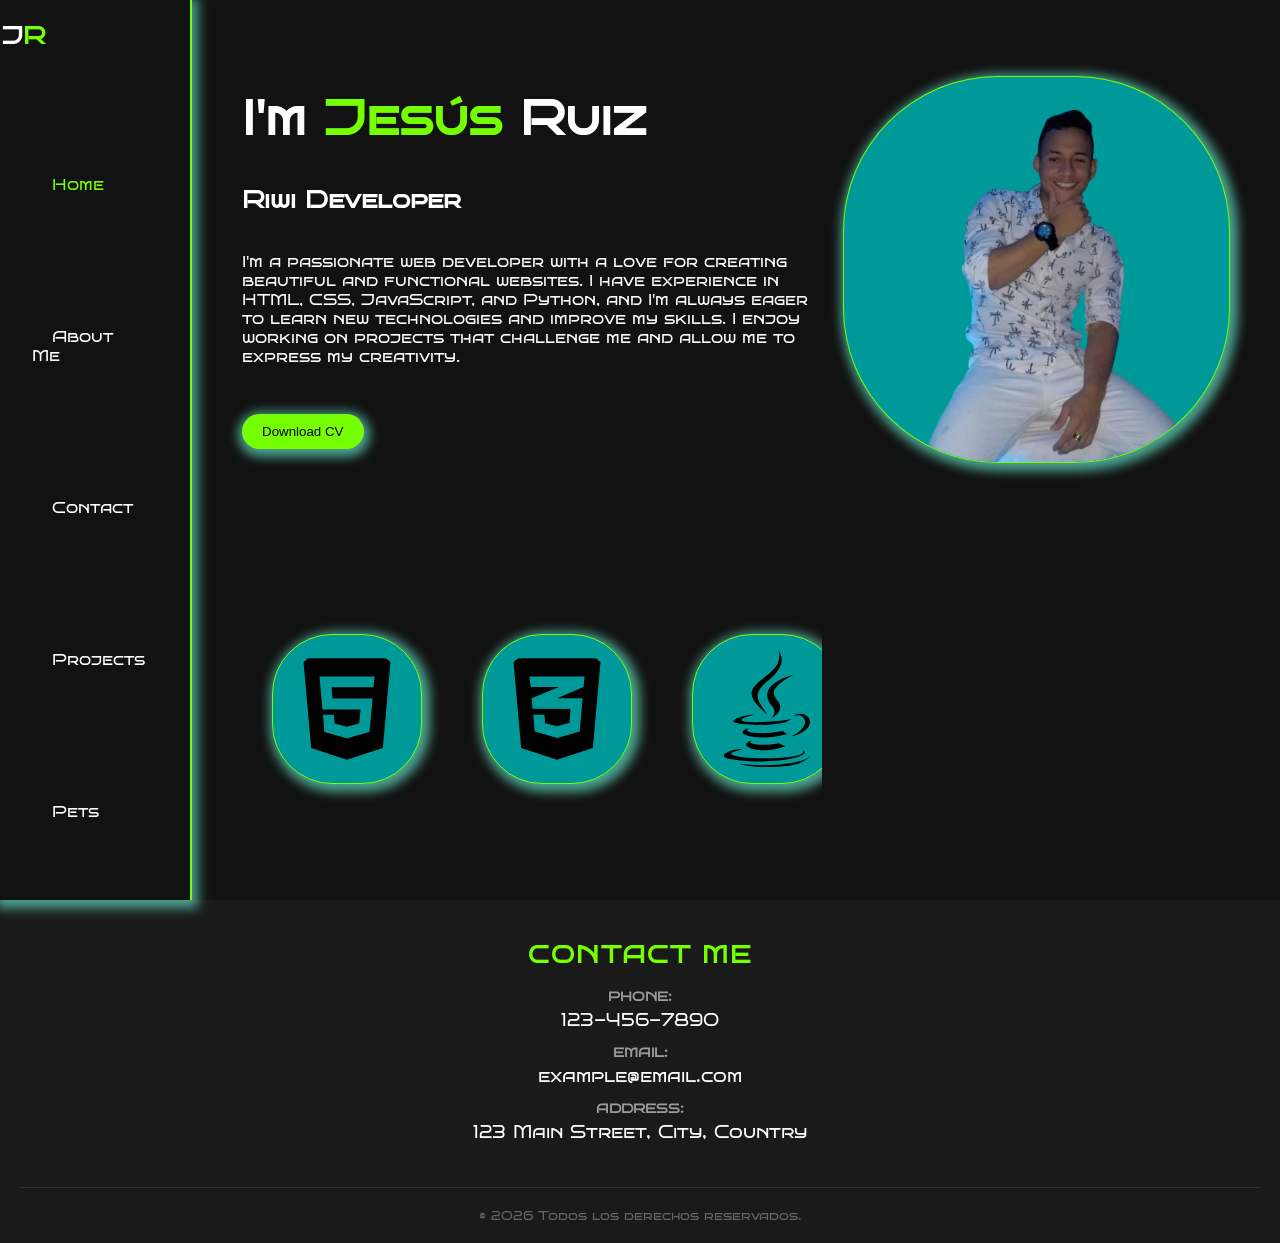
==== index.html @ c946de6e "test5" ====
<!DOCTYPE html>
<html lang="en">
<head>
    <meta charset="UTF-8">
    <meta name="viewport" content="width=device-width, initial-scale=1.0">
    <title>Portfolio</title>
    <link rel="stylesheet" href="/src/css/styles.css">
</head>
<body>
   
    

<div class="wrapper">

    <header>
        <nav class="sidebar">
            <div class="logo-container">
                <img src="#" alt="">
                <h2>J<span>R</span></h2>
                    </div>
                
                    <ul class="menu"> 
                        <li ><a href="index.html" class="active">Home</a></li>
                        <li><a href="/src/views/about-me.html">About Me </a></li>
                        <li><a href="#contacto">Contact</a></li>
                        <li><a href="https://github.com/JealRume" target="_blank" rel="noopener noreferrer">Projects</a></li>
                        <li><a href="pets.html">Pets</a></li>
                    </ul>
        </nav>

    </header>

    <main class="main">
        <div class="info-content">
            <h1>I'm <span>Jesús </span>Ruiz</h1>
            <br>
            <br>
            <h2>Riwi Developer</h2>
            <br>
            <br>
            <p> I'm a passionate web developer with a love for creating beautiful and functional websites. I have experience in HTML, CSS, JavaScript, and Python, and I'm always eager to learn new technologies and improve my skills. I enjoy working on projects that challenge me and allow me to express my creativity.</p>
            <br>
            <br>
            <a download href="#">
                <button class="download-cv">Download CV</button>
            </a>
        </div>  
        
        <img src="/public/img/Me.png" alt="Jesús Ruiz" class="profile-img">


        <div class="logos-container">
            <div class="logos-slide">
                <img src="/public/icons/html5.svg" alt="HTML5">
                <img src="/public/icons/css3-alt.svg" alt="CSS3">
                <img src="/public/icons/java.svg" alt="JS">
                <img src="/public/icons/github.svg" alt="GitHub">
            <img src="/public/icons/python.svg" alt="Python">
        </div>

        <div class="logos-container">
            <div class="logos-slide">
                <img src="/public/icons/html5.svg" alt="HTML5">
                <img src="/public/icons/css3.svg" alt="CSS3">
                <img src="/public/icons/javascript.svg" alt="JS">
                <img src="/public/icons/github.svg" alt="GitHub">
        <img src="/public/icons/python.svg" alt="Python">
     </main>
</div>

<footer id="contacto" class="footer">
  <div class="footer-container">
    <div class="footer-section">
      <h3>CONTACT ME</h3>
      
      <div class="contact-item">
        <span class="label">PHONE:</span>
        <a href="tel:123-456-7890">123-456-7890</a>
      </div>

      <div class="contact-item">
        <span class="label">EMAIL:</span>
        <a href="mailto:example@email.com">example@email.com</a>
      </div>

      <div class="contact-item">
        <span class="label">ADDRESS:</span>
        <p>123 Main Street, City, Country</p>
      </div>
    </div>
  </div>
  <div class="footer-bottom">
    &copy; 2026 Todos los derechos reservados.
  </div>
</footer>
---- src/css/styles.css ----
@import url('https://fonts.googleapis.com/css2?family=Bruno+Ace+SC&display=swap');

*{
margin: 0;
padding: 0;
box-sizing: border-box;
}

body{
font-family: 'Bruno Ace SC', sans-serif;
background-color: #121212;
}


.wrapper {
    display: flex;
    justify-content: flex-end;
    width: 100%;
    min-height: 100vh; /* Usa min-height para que crezca con el contenido */
    padding-left: 15%; /* Debe ser igual al ancho de la sidebar */
    background-color: #121212;
    color: #fff;
    overflow-x: hidden; /* Evita cualquier desborde accidental lateral */
}

.menu a {
    color:#fff;
    text-decoration: none;
    padding: 10px 20px;
}

.menu li {
    list-style: none;
    padding: 0 20px;
}

.menu {
    border: none;
    padding: 10px;
    border-radius: 20px;
    display: flex;
    width: 100%;
    flex-direction: column;
    justify-content: space-around;
    flex-grow: 1;
}

.menu a:hover {
    display: inline-block;
    padding: 20px 50px;
    background-color: rgb(118, 255, 3);
    color: #191c32;
    transition:none
    ;
}       


.menu .active {
    color: #76ff03;
}



.navbar{
    display: flex;
   justify-content: space-between;
    align-items: center;
    width: 100%;
   padding: 1em;
}

.main {
    flex: 1;
    width: 100%;
    display: grid;
    grid-template-columns: 1.2fr 0.8fr;
    align-items: center;
    gap: 20px;
    padding: 20px 50px;
}

h1 {
    font-size: 3em;
}

span {
    color: #76ff03;
}

.download-cv {
    padding: 10px 20px;
    background-color: #76ff03;
    border: none;
    border-radius: 20px;
    margin-top: 10px;
    cursor: pointer;
    box-shadow: 1px 3px 11px 5px rgba(102, 231, 200, .69);

}

.download-cv:hover {
    background-color: #fff;
    box-shadow: none;
}

.main img {
    background-color: #009999;
    border-radius: 40%;
    width: 100%;
    border: 1px solid #76ff03;
    box-shadow: 3px 3px 11px 5px rgba(102, 231, 200, .69);
}

.sidebar {
  position: fixed;
  left: 0;
  top: 0;
  width: 15%; 
  height: 100%;
  background-color: #121212; /* Color oscuro como el de la imagen */
  display: flex;
  flex-direction: column; /* Apila logo y links verticalmente */
  padding: 2px;
  border-right: 2px solid #76ff03;
  box-shadow: 1px 3px 11px 5px rgba(102, 231, 200, .69);/* Línea naranja lateral */
  gap: 3em; /* Espacio entre elementos */
}



.logos-container {
    width:calc(100% - 1px);
  overflow: hidden; /* Esconde los iconos que salen del borde */
  padding: 20px 0;
  background: transparent; 
  display: flex;
  align-items: center;
}

.logos-slide {
  display: flex;
  flex-shrink: 0;
  align-items: center;
  justify-content: space-around;
  min-width: 100%; /* Evita que los logos se encojan */
  animation: 10s slide infinite linear; /* Ajusta los segundos para la velocidad */
}

.logos-slide img {
    padding: 1em;
    background-color: #009999;
     border-radius: 40%;
    object-fit: contain;
  height: 150px;
  width: 150px; /* Tamaño de tus iconos */
  margin: 0 30px; /* Espacio entre logos */
}

/* La animación que crea el bucle */
@keyframes slide {
  from {
    transform: translateX(0);
  }
  to {
    transform: translateX(-100%);
  }
}

/* Pausar al pasar el ratón (opcional pero profesional) */
.logos-container:hover .logos-slide {
  animation-play-state: paused;
}

.footer {
  background-color: #1a1a1a; /* Color oscuro elegante */
  color: #ffffff;
  padding: 40px 20px 20px;
  font-family: 'Bruno Ace SC', sans-serif;
}

.footer-container {
  max-width: 1200px;
  margin: 0 auto;
  display: flex;
  justify-content: center; /* Centra el contenido */
  text-align: center;
}

.footer-section h3 {
  color: #76ff03; /* Un toque de color turquesa */
  font-size: 1.5rem;
  margin-bottom: 20px;
  letter-spacing: 2px;
}

.contact-item {
  margin-bottom: 15px;
}

.contact-item .label {
  display: block;
  font-weight: bold;
  font-size: 0.8rem;
  color: #9e9b9b;
  margin-bottom: 5px;
}

.contact-item a, .contact-item p {
  color: #fff;
  text-decoration: none;
  font-size: 1.1rem;
  margin: 0;
  transition: color 0.3s;
}

.contact-item a:hover {
  color: #00d1b2;
}

.footer-bottom {
  margin-top: 30px;
  border-top: 1px solid #333;
  padding-top: 20px;
  font-size: 0.8rem;
  color: #666;
  text-align: center;
}

@media (max-width: 768px) {
    /* 1. Reset del Wrapper: Quitamos el padding lateral y el ancho excesivo */
    .wrapper {
        width: 100%;
        padding-left: 0;
        display: block; /* Cambiamos flex por bloque para que todo fluya hacia abajo */
    }

    /* 2. Sidebar a Menú Superior: En móvil es mejor que esté arriba o sea ocultable */
    .sidebar {
        position: relative; /* Ya no flota a la izquierda */
        width: 100%;
        height: auto;
        border-right: none;
        border-bottom: 2px solid #76ff03;
    }

    .menu {
        flex-direction: row; /* Links uno al lado del otro */
        flex-wrap: wrap; /* Si no caben, bajan */
        justify-content: center;
        padding: 10px;
    }

    .menu a {
        padding: 5px 10px;
        font-size: 0.8rem;
    }

    /* 3. Main en una sola columna */
    .main {
        grid-template-columns: 1fr; /* Una columna en lugar de dos */
        padding: 20px;
        display: flex;
        flex-direction: column; /* Imagen arriba, texto abajo (opcional) */
    }

    /* 4. Ajuste de imagen de perfil */
    .main img {
        width: 250px; /* Más pequeña en móviles */
        height: 250px;
        margin: 0 auto 30px;
    }

    h1 {
        font-size: 1.8rem;
    }

    /* 5. Ajuste del Carrusel de Logos */
    .logos-slide img {
        height: 80px;
        width: 80px;
        margin: 0 15px;
    }
    
    .logos-container {
        width: 100%;
    }
}
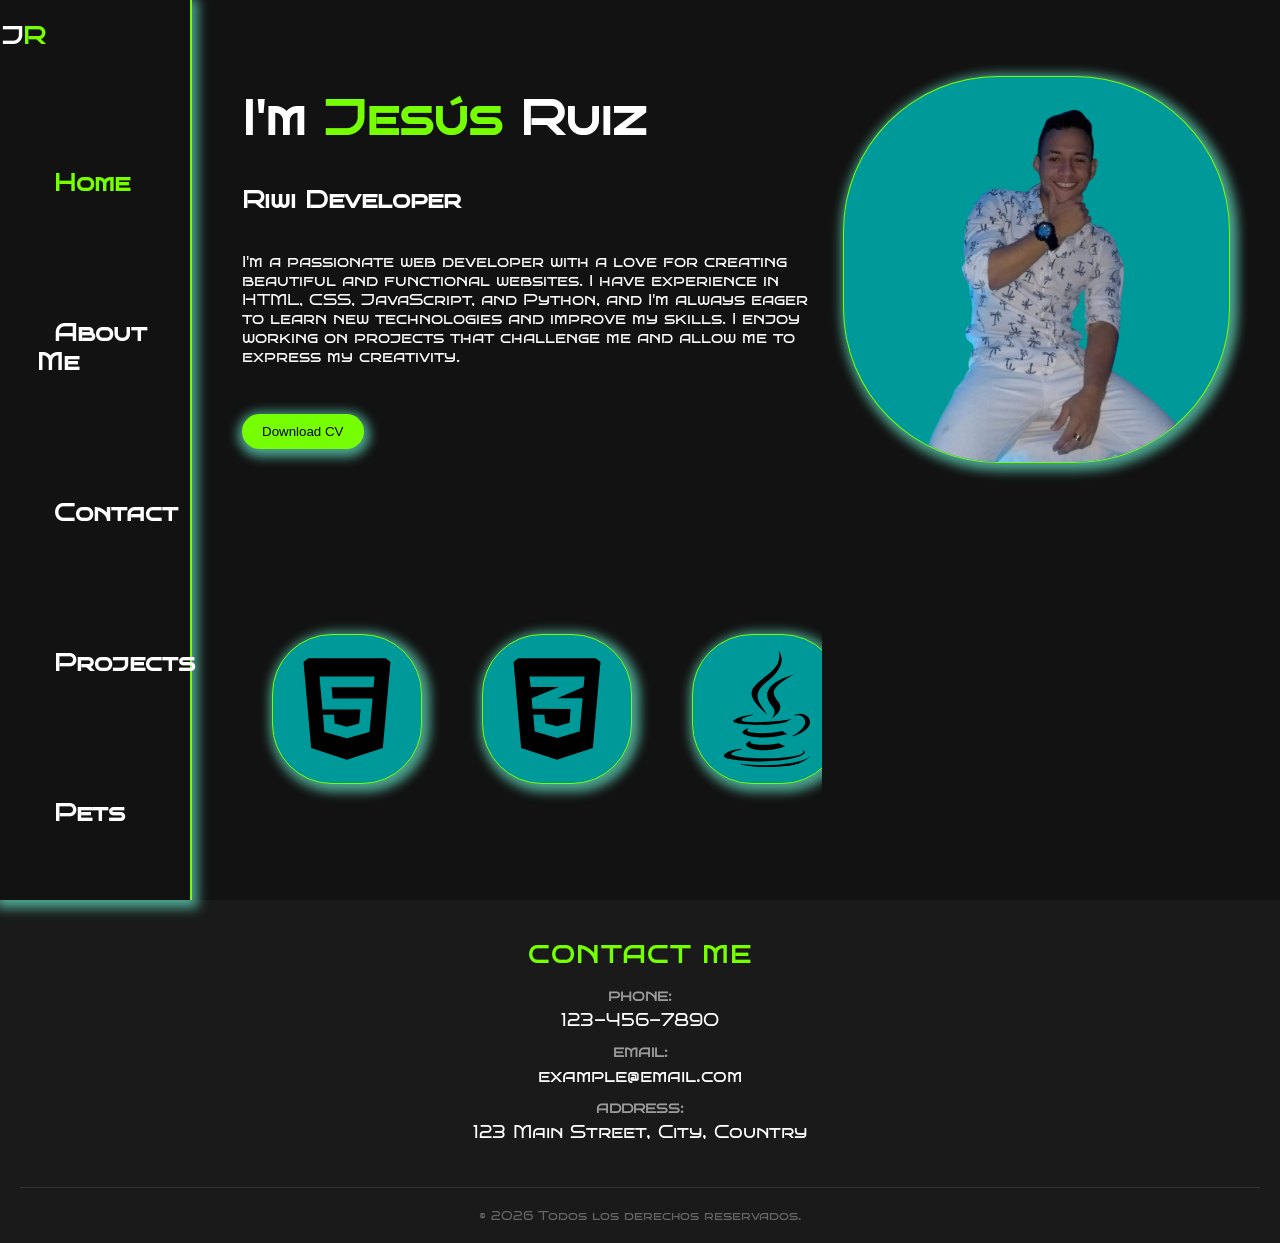
==== commit 162c408b: "test6" ====
--- a/index.html
+++ b/index.html
@@ -21,7 +21,7 @@
                 
                     <ul class="menu"> 
                         <li ><a href="index.html" class="active">Home</a></li>
-                        <li><a href="/src/views/about-me.html">About Me </a></li>
+                        <li><a href="/src/views/about-me.html" class="about" >About Me</a></li>
                         <li><a href="#contacto">Contact</a></li>
                         <li><a href="https://github.com/JealRume" target="_blank" rel="noopener noreferrer">Projects</a></li>
                         <li><a href="pets.html">Pets</a></li>
--- a/src/css/styles.css
+++ b/src/css/styles.css
@@ -26,12 +26,14 @@
 .menu a {
     color:#fff;
     text-decoration: none;
-    padding: 10px 20px;
+    padding: 15%;
+    font-size: 1.5rem;
+    font-weight: bold;
 }
 
 .menu li {
-    list-style: none;
-    padding: 0 20px;
+    list-style:none;
+    padding: 15%;
 }
 
 .menu {
@@ -47,10 +49,10 @@
 
 .menu a:hover {
     display: inline-block;
-    padding: 20px 50px;
-    background-color: rgb(118, 255, 3);
+    padding: auto;
+    background-color: rgb(99, 220, 0);
     color: #191c32;
-    transition:none
+    transition: none
     ;
 }       
 
@@ -230,7 +232,6 @@
     /* 1. Reset del Wrapper: Quitamos el padding lateral y el ancho excesivo */
     .wrapper {
         width: 100%;
-        padding-left: 0;
         display: block; /* Cambiamos flex por bloque para que todo fluya hacia abajo */
     }
 
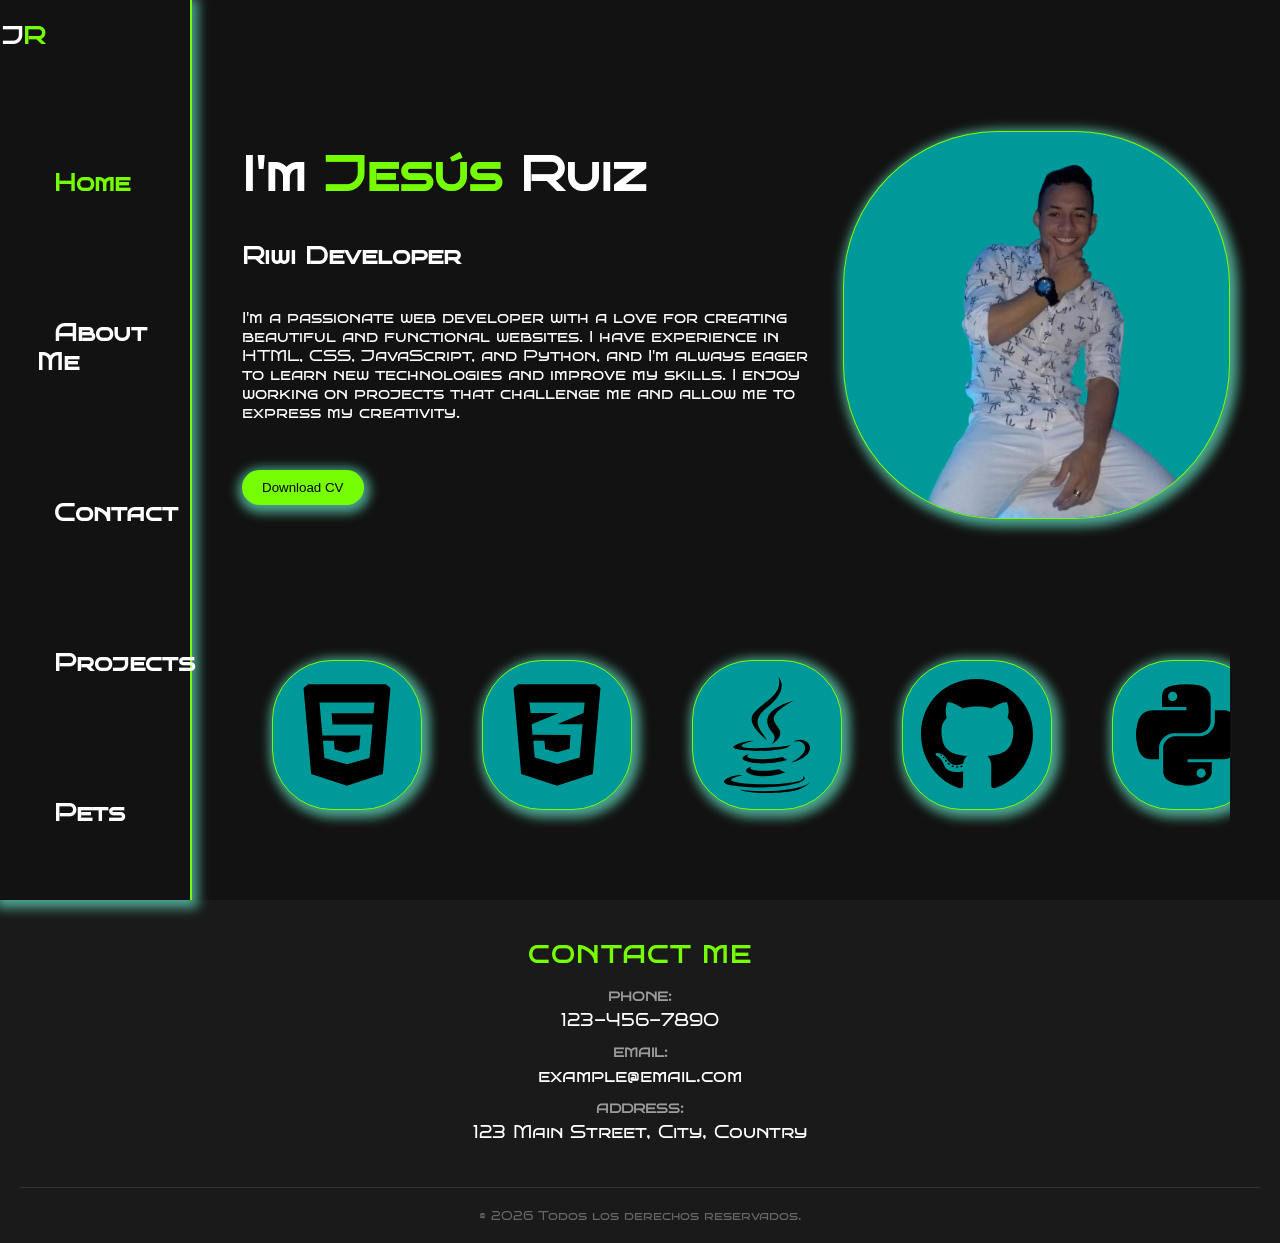
==== commit 30faad8c: "test7" ====
--- a/index.html
+++ b/index.html
@@ -21,7 +21,7 @@
                 
                     <ul class="menu"> 
                         <li ><a href="index.html" class="active">Home</a></li>
-                        <li><a href="/src/views/about-me.html" class="about" >About Me</a></li>
+                        <li><a href="/src/views/about-me.html" class="about">About Me</a></li>
                         <li><a href="#contacto">Contact</a></li>
                         <li><a href="https://github.com/JealRume" target="_blank" rel="noopener noreferrer">Projects</a></li>
                         <li><a href="pets.html">Pets</a></li>
@@ -29,8 +29,10 @@
         </nav>
 
     </header>
+    
 
     <main class="main">
+      <div class="hero-section">
         <div class="info-content">
             <h1>I'm <span>Jesús </span>Ruiz</h1>
             <br>
@@ -46,28 +48,39 @@
             </a>
         </div>  
         
+        
         <img src="/public/img/Me.png" alt="Jesús Ruiz" class="profile-img">
+      </div>
+
+      <div class="logos-container">
+  <!-- Primer bloque de logos -->
+  <div class="logos-slide">
+    <img src="/public/icons/html5.svg" alt="HTML5">
+    <img src="/public/icons/css3-alt.svg" alt="CSS3">
+    <img src="/public/icons/java.svg" alt="JS">
+    <img src="/public/icons/github.svg" alt="GitHub">
+    <img src="/public/icons/python.svg" alt="Python">
+  </div>
+  <!-- Segundo bloque (Copia idéntica para eliminar el hueco) -->
+  <div class="logos-slide">
+    <img src="/public/icons/html5.svg" alt="HTML5">
+    <img src="/public/icons/css3-alt.svg" alt="CSS3">
+    <img src="/public/icons/java.svg" alt="JS">
+    <img src="/public/icons/github.svg" alt="GitHub">
+    <img src="/public/icons/python.svg" alt="Python">
+  </div>
+</div>
 
 
-        <div class="logos-container">
-            <div class="logos-slide">
-                <img src="/public/icons/html5.svg" alt="HTML5">
-                <img src="/public/icons/css3-alt.svg" alt="CSS3">
-                <img src="/public/icons/java.svg" alt="JS">
-                <img src="/public/icons/github.svg" alt="GitHub">
-            <img src="/public/icons/python.svg" alt="Python">
-        </div>
 
-        <div class="logos-container">
-            <div class="logos-slide">
-                <img src="/public/icons/html5.svg" alt="HTML5">
-                <img src="/public/icons/css3.svg" alt="CSS3">
-                <img src="/public/icons/javascript.svg" alt="JS">
-                <img src="/public/icons/github.svg" alt="GitHub">
-        <img src="/public/icons/python.svg" alt="Python">
+
+
      </main>
 </div>
 
+
+
+</body>
 <footer id="contacto" class="footer">
   <div class="footer-container">
     <div class="footer-section">
--- a/src/css/styles.css
+++ b/src/css/styles.css
@@ -74,12 +74,24 @@
 .main {
     flex: 1;
     width: 100%;
+    display: flex; /* Cambiado de grid a flex */
+    flex-direction: column; /* Apila hero y luego logos */
+    padding: 10px 50px;
+    overflow-x: hidden;
+}
+
+.hero-section {
     display: grid;
     grid-template-columns: 1.2fr 0.8fr;
     align-items: center;
     gap: 20px;
-    padding: 20px 50px;
-}
+    width: 100%;
+    min-height: 70vh; /* Ajusta para que ocupe buena parte de la pantalla */
+}
+
+
+
+
 
 h1 {
     font-size: 3em;
@@ -131,7 +143,7 @@
 
 
 .logos-container {
-    width:calc(100% - 1px);
+  width:calc 100%;
   overflow: hidden; /* Esconde los iconos que salen del borde */
   padding: 20px 0;
   background: transparent; 
@@ -144,8 +156,8 @@
   flex-shrink: 0;
   align-items: center;
   justify-content: space-around;
-  min-width: 100%; /* Evita que los logos se encojan */
-  animation: 10s slide infinite linear; /* Ajusta los segundos para la velocidad */
+  min-width: 100%;
+  animation: slide 10s infinite linear; /* Ajusta los segundos para la velocidad */
 }
 
 .logos-slide img {
@@ -155,7 +167,8 @@
     object-fit: contain;
   height: 150px;
   width: 150px; /* Tamaño de tus iconos */
-  margin: 0 30px; /* Espacio entre logos */
+  margin: 0 30px;
+  padding: 1em; /* Espacio entre logos */
 }
 
 /* La animación que crea el bucle */
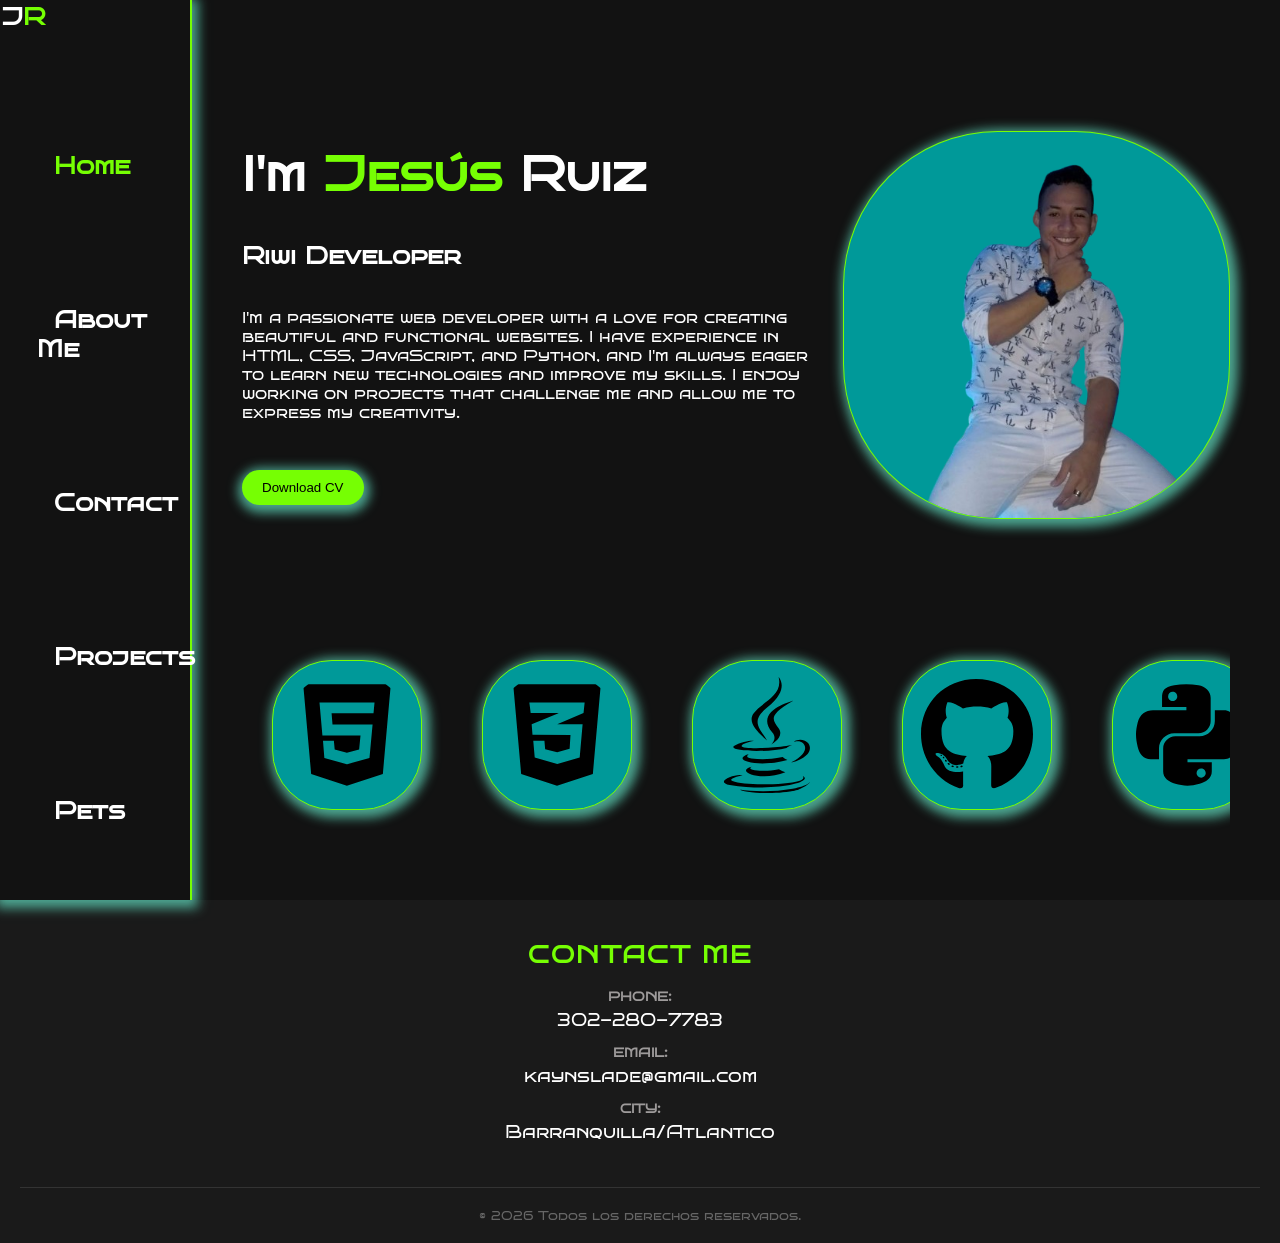
==== commit 7aa7ba78: "test10" ====
--- a/index.html
+++ b/index.html
@@ -15,7 +15,6 @@
     <header>
         <nav class="sidebar">
             <div class="logo-container">
-                <img src="#" alt="">
                 <h2>J<span>R</span></h2>
                     </div>
                 
@@ -24,7 +23,7 @@
                         <li><a href="/src/views/about-me.html" class="about">About Me</a></li>
                         <li><a href="#contacto">Contact</a></li>
                         <li><a href="https://github.com/JealRume" target="_blank" rel="noopener noreferrer">Projects</a></li>
-                        <li><a href="pets.html">Pets</a></li>
+                        <li><a href="/src/views/pets.html">Pets</a></li>
                     </ul>
         </nav>
 
@@ -88,17 +87,17 @@
       
       <div class="contact-item">
         <span class="label">PHONE:</span>
-        <a href="tel:123-456-7890">123-456-7890</a>
+        <a href="tel:123-456-7890">302-280-7783</a>
       </div>
 
       <div class="contact-item">
         <span class="label">EMAIL:</span>
-        <a href="mailto:example@email.com">example@email.com</a>
+        <a href="@email.com">kaynslade@gmail.com</a>
       </div>
 
       <div class="contact-item">
-        <span class="label">ADDRESS:</span>
-        <p>123 Main Street, City, Country</p>
+        <span class="label">CITY:</span>
+        <p>Barranquilla/Atlantico</p>
       </div>
     </div>
   </div>
--- a/src/css/styles.css
+++ b/src/css/styles.css
@@ -244,16 +244,19 @@
 @media (max-width: 768px) {
     /* 1. Reset del Wrapper: Quitamos el padding lateral y el ancho excesivo */
     .wrapper {
+      display: flex;
         width: 100%;
-        display: block; /* Cambiamos flex por bloque para que todo fluya hacia abajo */
+        overflow: hidden; /* Cambiamos flex por bloque para que todo fluya hacia abajo */
     }
 
     /* 2. Sidebar a Menú Superior: En móvil es mejor que esté arriba o sea ocultable */
     .sidebar {
         position: relative; /* Ya no flota a la izquierda */
-        width: 100%;
-        height: auto;
-        border-right: none;
+        width: 100px;
+        min-width: 80px;
+        height: 100vh;
+        position: sticky;
+        top: 0;
         border-bottom: 2px solid #76ff03;
     }
 
@@ -264,10 +267,11 @@
         padding: 10px;
     }
 
-    .menu a {
-        padding: 5px 10px;
-        font-size: 0.8rem;
-    }
+      .menu a {
+        font-size: 0.6rem; /* Texto pequeño para que quepa en la barra */
+        text-align: center;
+        padding: 10px 5px;
+      }
 
     /* 3. Main en una sola columna */
     .main {
@@ -278,14 +282,25 @@
     }
 
     /* 4. Ajuste de imagen de perfil */
-    .main img {
-        width: 250px; /* Más pequeña en móviles */
-        height: 250px;
-        margin: 0 auto 30px;
-    }
+     .main {
+        flex: 1; /* Ocupa el resto del espacio */
+        display: flex;
+        flex-direction: column;
+        align-items: center; /* Centra el contenido en el espacio restante */
+        padding: 10px;
+        overflow-y: auto;
+     }
 
     h1 {
         font-size: 1.8rem;
+    }
+
+    .hero-section {
+        display: flex;
+        flex-direction: column-reverse; /* Imagen arriba, texto abajo */
+        align-items: end;
+        text-align: center;
+        width: 100%;
     }
 
     /* 5. Ajuste del Carrusel de Logos */
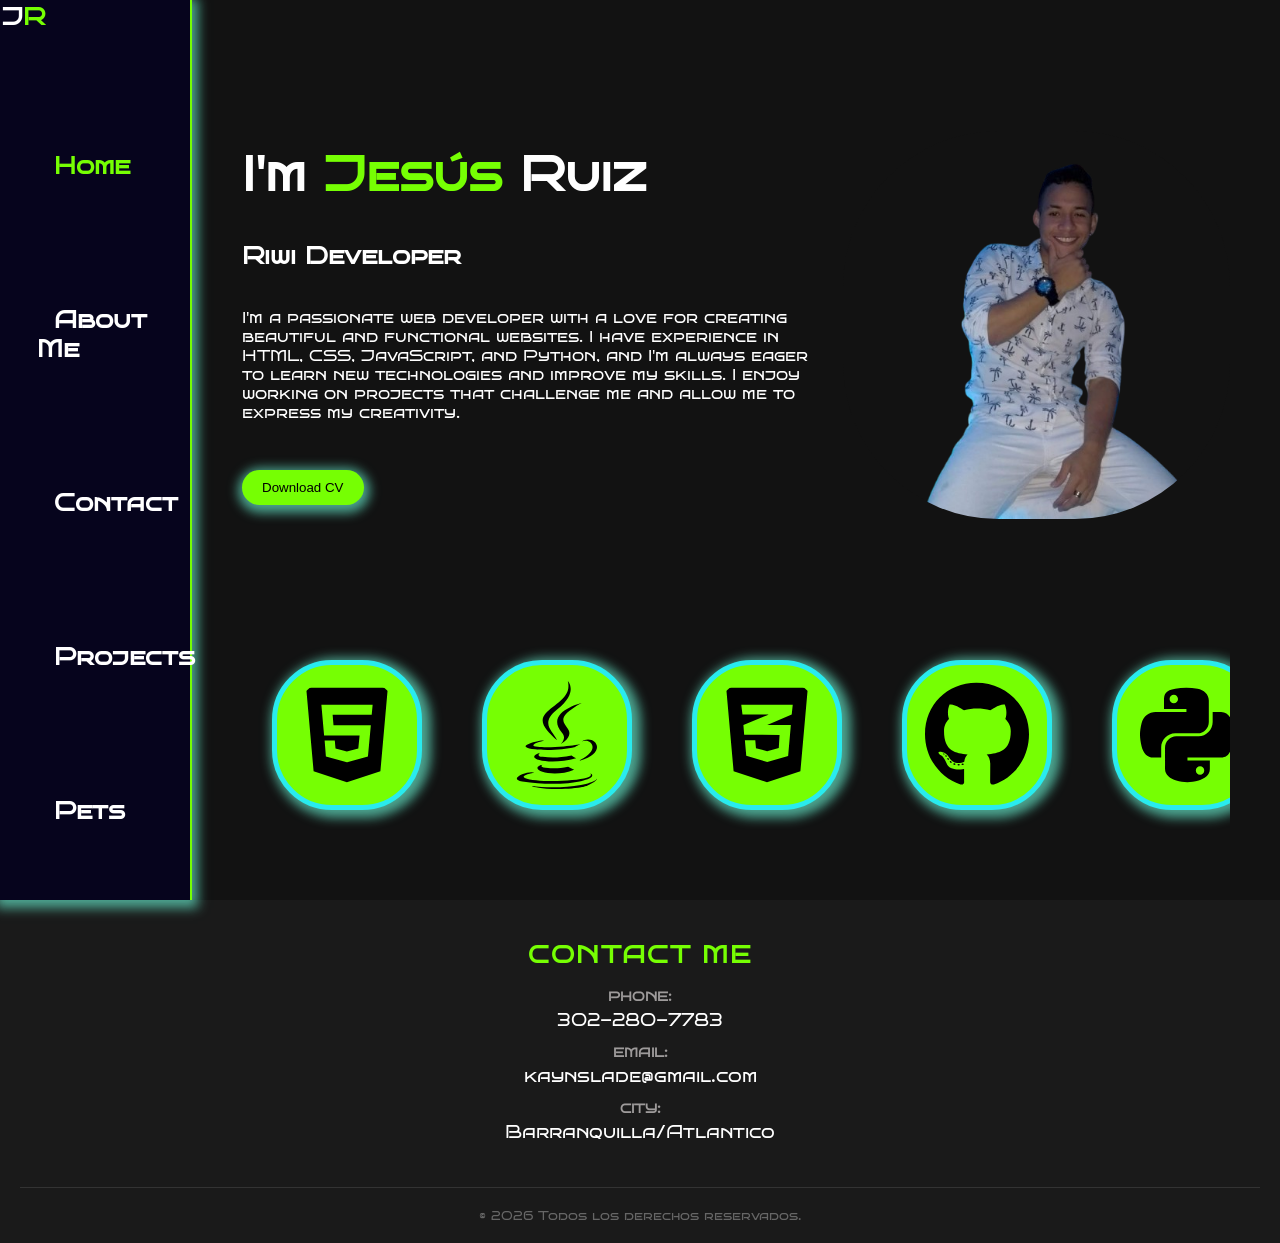
==== commit be7cd878: "test13" ====
--- a/index.html
+++ b/index.html
@@ -55,16 +55,16 @@
   <!-- Primer bloque de logos -->
   <div class="logos-slide">
     <img src="/public/icons/html5.svg" alt="HTML5">
+    <img src="/public/icons/java.svg" alt="JS">
     <img src="/public/icons/css3-alt.svg" alt="CSS3">
-    <img src="/public/icons/java.svg" alt="JS">
     <img src="/public/icons/github.svg" alt="GitHub">
     <img src="/public/icons/python.svg" alt="Python">
   </div>
   <!-- Segundo bloque (Copia idéntica para eliminar el hueco) -->
   <div class="logos-slide">
     <img src="/public/icons/html5.svg" alt="HTML5">
+    <img src="/public/icons/java.svg" alt="JS">
     <img src="/public/icons/css3-alt.svg" alt="CSS3">
-    <img src="/public/icons/java.svg" alt="JS">
     <img src="/public/icons/github.svg" alt="GitHub">
     <img src="/public/icons/python.svg" alt="Python">
   </div>
--- a/src/css/styles.css
+++ b/src/css/styles.css
@@ -51,7 +51,7 @@
     display: inline-block;
     padding: auto;
     background-color: rgb(99, 220, 0);
-    color: #191c32;
+    color: #000000;
     transition: none
     ;
 }       
@@ -72,6 +72,7 @@
 }
 
 .main {
+  background-color: #121212;
     flex: 1;
     width: 100%;
     display: flex; /* Cambiado de grid a flex */
@@ -118,11 +119,13 @@
 }
 
 .main img {
-    background-color: #009999;
+    background-color: #121212;
     border-radius: 40%;
     width: 100%;
-    border: 1px solid #76ff03;
-    box-shadow: 3px 3px 11px 5px rgba(102, 231, 200, .69);
+}
+
+.profile-img {
+background-color: #76ff03;
 }
 
 .sidebar {
@@ -131,7 +134,7 @@
   top: 0;
   width: 15%; 
   height: 100%;
-  background-color: #121212; /* Color oscuro como el de la imagen */
+  background-color: #06041d; /* Color oscuro como el de la imagen */
   display: flex;
   flex-direction: column; /* Apila logo y links verticalmente */
   padding: 2px;
@@ -162,13 +165,15 @@
 
 .logos-slide img {
     padding: 1em;
-    background-color: #009999;
+    background-color: #76ff03;
      border-radius: 40%;
     object-fit: contain;
   height: 150px;
   width: 150px; /* Tamaño de tus iconos */
   margin: 0 30px;
-  padding: 1em; /* Espacio entre logos */
+  padding: 1em;
+  border: 5px solid rgb(41, 235, 238); /* Espacio entre logos */
+  box-shadow: 4px 3px 11px 5px rgba(102, 231, 200, .69)
 }
 
 /* La animación que crea el bucle */
@@ -252,7 +257,7 @@
     /* 2. Sidebar a Menú Superior: En móvil es mejor que esté arriba o sea ocultable */
     .sidebar {
         position: relative; /* Ya no flota a la izquierda */
-        width: 100px;
+        width: 120px;
         min-width: 80px;
         height: 100vh;
         position: sticky;
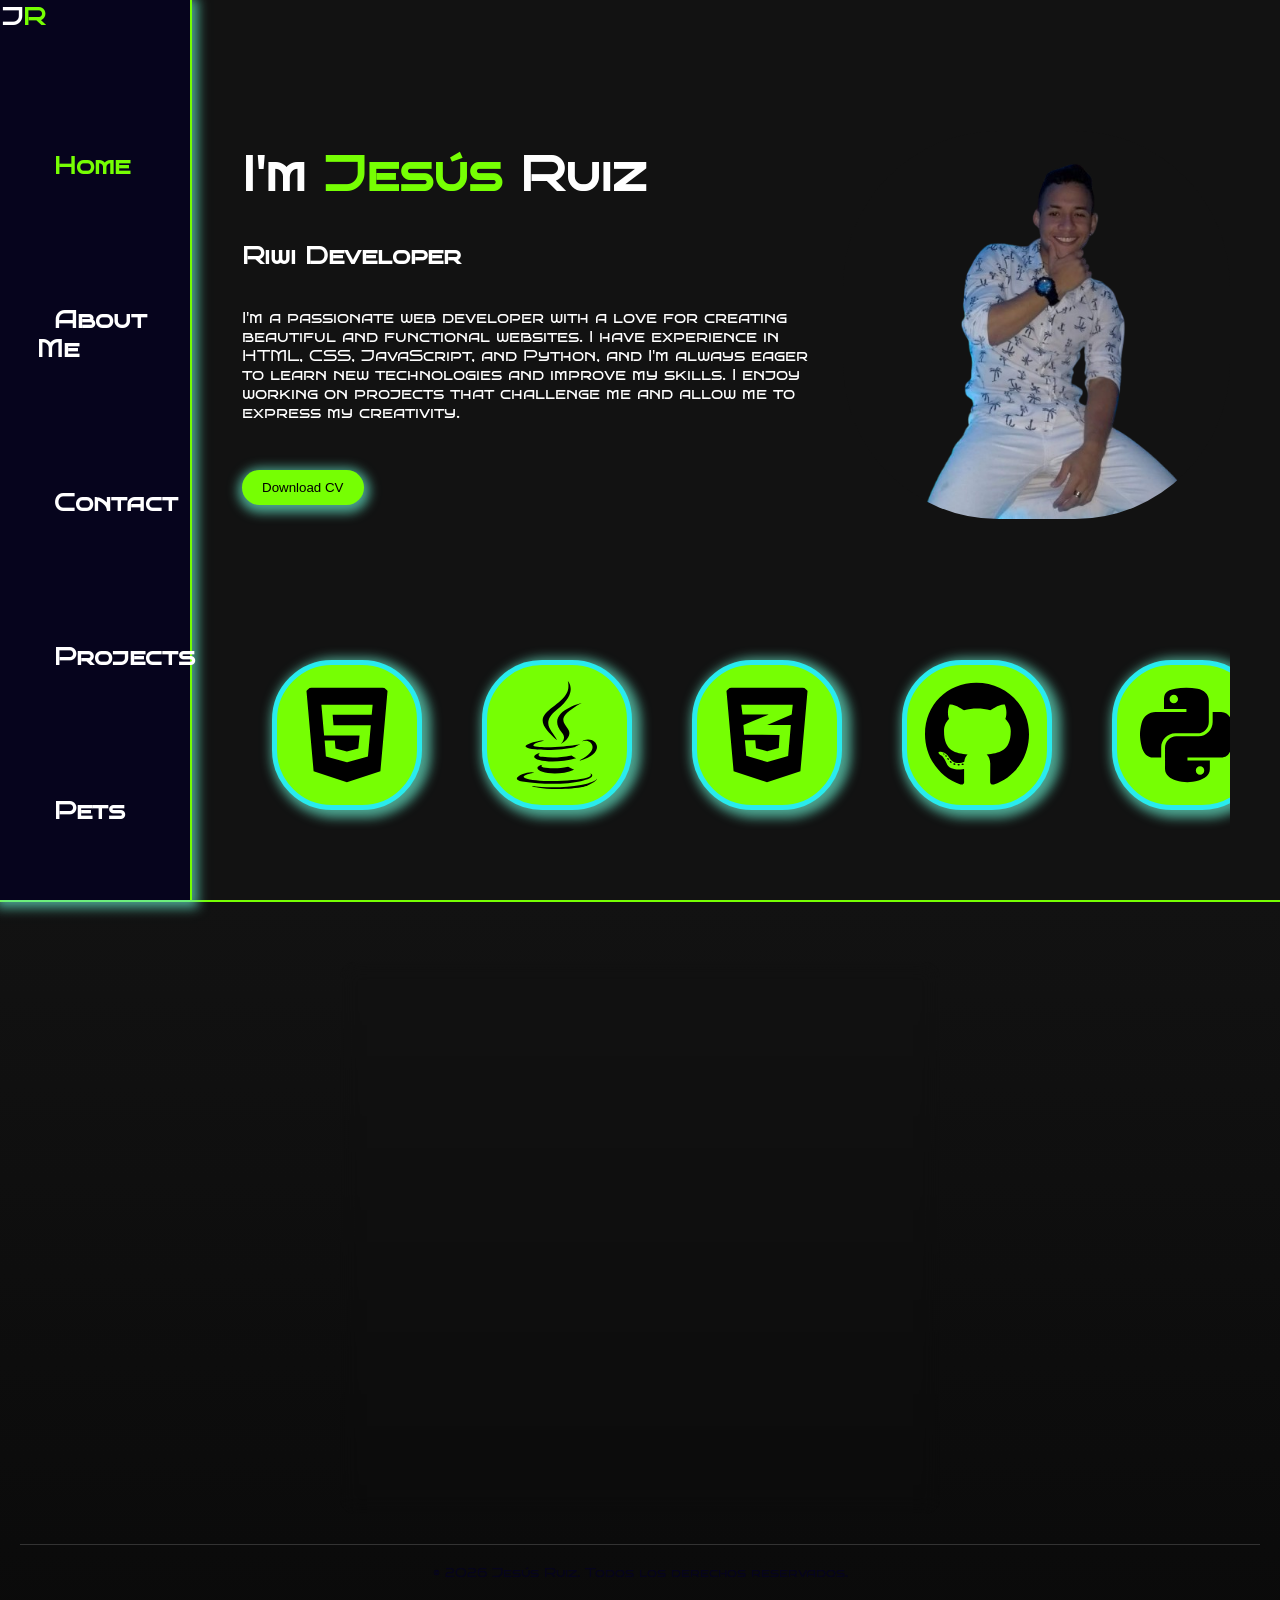
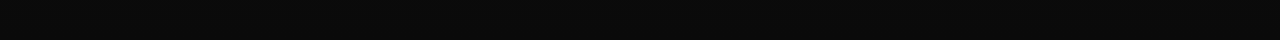
==== commit 47c1664f: "finish" ====
--- a/index.html
+++ b/index.html
@@ -1,81 +1,85 @@
 <!DOCTYPE html>
 <html lang="en">
+
 <head>
-    <meta charset="UTF-8">
-    <meta name="viewport" content="width=device-width, initial-scale=1.0">
-    <title>Portfolio</title>
-    <link rel="stylesheet" href="/src/css/styles.css">
+  <meta charset="UTF-8">
+  <meta name="viewport" content="width=device-width, initial-scale=1.0">
+  <title>Portfolio</title>
+  <link rel="stylesheet" href="/src/css/styles.css">
 </head>
+
 <body>
-   
-    
 
-<div class="wrapper">
+
+
+  <div class="wrapper">
 
     <header>
-        <nav class="sidebar">
-            <div class="logo-container">
-                <h2>J<span>R</span></h2>
-                    </div>
-                
-                    <ul class="menu"> 
-                        <li ><a href="index.html" class="active">Home</a></li>
-                        <li><a href="/src/views/about-me.html" class="about">About Me</a></li>
-                        <li><a href="#contacto">Contact</a></li>
-                        <li><a href="https://github.com/JealRume" target="_blank" rel="noopener noreferrer">Projects</a></li>
-                        <li><a href="/src/views/pets.html">Pets</a></li>
-                    </ul>
-        </nav>
+      <nav class="sidebar">
+        <div class="logo-container">
+          <h2>J<span>R</span></h2>
+        </div>
+
+        <ul class="menu">
+          <li><a href="index.html" class="active">Home</a></li>
+          <li><a href="/src/views/about-me.html" class="about">About Me</a></li>
+          <li><a href="#contacto">Contact</a></li>
+          <li><a href="https://github.com/JealRume" target="_blank" rel="noopener noreferrer">Projects</a></li>
+          <li><a href="/src/views/pets.html">Pets</a></li>
+        </ul>
+      </nav>
 
     </header>
-    
+
 
     <main class="main">
       <div class="hero-section">
         <div class="info-content">
-            <h1>I'm <span>Jesús </span>Ruiz</h1>
-            <br>
-            <br>
-            <h2>Riwi Developer</h2>
-            <br>
-            <br>
-            <p> I'm a passionate web developer with a love for creating beautiful and functional websites. I have experience in HTML, CSS, JavaScript, and Python, and I'm always eager to learn new technologies and improve my skills. I enjoy working on projects that challenge me and allow me to express my creativity.</p>
-            <br>
-            <br>
-            <a download href="#">
-                <button class="download-cv">Download CV</button>
-            </a>
-        </div>  
-        
-        
+          <h1>I'm <span>Jesús </span>Ruiz</h1>
+          <br>
+          <br>
+          <h2>Riwi Developer</h2>
+          <br>
+          <br>
+          <p> I'm a passionate web developer with a love for creating beautiful and functional websites. I have
+            experience in HTML, CSS, JavaScript, and Python, and I'm always eager to learn new technologies and improve
+            my skills. I enjoy working on projects that challenge me and allow me to express my creativity.</p>
+          <br>
+          <br>
+          <a download href="#">
+            <button class="download-cv">Download CV</button>
+          </a>
+        </div>
+
+
         <img src="/public/img/Me.png" alt="Jesús Ruiz" class="profile-img">
       </div>
 
       <div class="logos-container">
-  <!-- Primer bloque de logos -->
-  <div class="logos-slide">
-    <img src="/public/icons/html5.svg" alt="HTML5">
-    <img src="/public/icons/java.svg" alt="JS">
-    <img src="/public/icons/css3-alt.svg" alt="CSS3">
-    <img src="/public/icons/github.svg" alt="GitHub">
-    <img src="/public/icons/python.svg" alt="Python">
-  </div>
-  <!-- Segundo bloque (Copia idéntica para eliminar el hueco) -->
-  <div class="logos-slide">
-    <img src="/public/icons/html5.svg" alt="HTML5">
-    <img src="/public/icons/java.svg" alt="JS">
-    <img src="/public/icons/css3-alt.svg" alt="CSS3">
-    <img src="/public/icons/github.svg" alt="GitHub">
-    <img src="/public/icons/python.svg" alt="Python">
-  </div>
-</div>
+        <!-- Primer bloque de logos -->
+        <div class="logos-slide">
+          <img src="/public/icons/html5.svg" alt="HTML5">
+          <img src="/public/icons/java.svg" alt="JS">
+          <img src="/public/icons/css3-alt.svg" alt="CSS3">
+          <img src="/public/icons/github.svg" alt="GitHub">
+          <img src="/public/icons/python.svg" alt="Python">
+        </div>
+        <!-- Segundo bloque (Copia idéntica para eliminar el hueco) -->
+        <div class="logos-slide">
+          <img src="/public/icons/html5.svg" alt="HTML5">
+          <img src="/public/icons/java.svg" alt="JS">
+          <img src="/public/icons/css3-alt.svg" alt="CSS3">
+          <img src="/public/icons/github.svg" alt="GitHub">
+          <img src="/public/icons/python.svg" alt="Python">
+        </div>
+      </div>
 
 
 
 
 
-     </main>
-</div>
+    </main>
+  </div>
 
 
 
@@ -85,23 +89,31 @@
     <div class="footer-section">
       <h3>CONTACT ME</h3>
       
-      <div class="contact-item">
-        <span class="label">PHONE:</span>
-        <a href="tel:123-456-7890">302-280-7783</a>
-      </div>
+      <!-- Formulario -->
+      <form action="#" method="POST" class="contact-form">
+        <div class="form-group">
+          <input type="text" name="nombre" placeholder="TU NOMBRE" required>
+        </div>
+        
+        <div class="form-group">
+          <input type="email" name="email" placeholder="TU EMAIL" required>
+        </div>
 
-      <div class="contact-item">
-        <span class="label">EMAIL:</span>
-        <a href="@email.com">kaynslade@gmail.com</a>
-      </div>
+        <div class="form-group">
+          <textarea name="mensaje" rows="4" placeholder="ESCRIBE TU MENSAJE AQUÍ..." required></textarea>
+        </div>
 
-      <div class="contact-item">
-        <span class="label">CITY:</span>
-        <p>Barranquilla/Atlantico</p>
+        <button type="submit" class="btn-submit">ENVIAR MENSAJE</button>
+      </form>
+
+      <div class="contact-info-mini">
+        <p>📍 Barranquilla, Atlántico</p>
+        <p>📞 302-280-7783</p>
       </div>
     </div>
   </div>
+  
   <div class="footer-bottom">
-    &copy; 2026 Todos los derechos reservados.
+    &copy; 2026 Jesús Ruiz. Todos los derechos reservados.
   </div>
 </footer>
--- a/src/css/styles.css
+++ b/src/css/styles.css
@@ -191,27 +191,116 @@
   animation-play-state: paused;
 }
 
+/* --- ESTILOS PARA EL FORMULARIO DE CONTACTO --- */
+
 .footer {
-  background-color: #1a1a1a; /* Color oscuro elegante */
-  color: #ffffff;
-  padding: 40px 20px 20px;
-  font-family: 'Bruno Ace SC', sans-serif;
+    padding: 60px 20px;
+    background: linear-gradient(180deg, #121212 0%, #0a0a0a 100%);
+    border-top: 2px solid #76ff03;
+    box-shadow: 0px -10px 20px rgba(118, 255, 3, 0.1);
 }
 
 .footer-container {
-  max-width: 1200px;
-  margin: 0 auto;
-  display: flex;
-  justify-content: center; /* Centra el contenido */
-  text-align: center;
+    max-width: 600px;
+    margin: 0 auto;
+    background: #06041d; /* Efecto cristal */
+    padding: 40px;
+    border-radius: 15px;
+    border: 1px solid rgba(118, 255, 3, 0.2);
+    backdrop-filter: blur(10px);
 }
 
 .footer-section h3 {
-  color: #76ff03; /* Un toque de color turquesa */
-  font-size: 1.5rem;
-  margin-bottom: 20px;
-  letter-spacing: 2px;
-}
+    font-size: 2rem;
+    text-align: center;
+    margin-bottom: 30px;
+    letter-spacing: 3px;
+    color: #76ff03;
+    text-shadow: 0 0 10px rgba(118, 255, 3, 0.8), 0 0 20px rgba(118, 255, 3, 0.4);
+}
+
+/* Estilos de los inputs */
+.contact-form {
+    display: flex;
+    flex-direction: column;
+    gap: 20px;
+}
+
+.form-group {
+    position: relative;
+}
+
+.contact-form input, 
+.contact-form textarea {
+    width: 100%;
+    padding: 15px;
+    background: #000;
+    border: 1px solid #479d00;
+    border-radius: 8px;
+    color: #76ff03;
+    font-family: 'Bruno Ace SC', sans-serif;
+    font-size: 0.9rem;
+    outline: none;
+    transition: all 0.3s ease;
+}
+
+/* Efecto focus: el borde brilla más */
+.contact-form input:focus, 
+.contact-form textarea:focus {
+    border-color: #76ff03;
+    box-shadow: 0 0 15px rgba(118, 255, 3, 0.6);
+    transform: scale(1.01);
+}
+
+/* Estilo del botón Enviar */
+.btn-submit {
+    margin-top: 10px;
+    padding: 15px;
+    background: #76ff03;
+    color: #000;
+    border: none;
+    border-radius: 8px;
+    font-family: 'Bruno Ace SC', sans-serif;
+    font-weight: bold;
+    font-size: 1rem;
+    cursor: pointer;
+    text-transform: uppercase;
+    transition: all 0.4s ease;
+    box-shadow: 0 0 10px rgba(118, 255, 3, 0.5);
+}
+
+.btn-submit:hover {
+    background: #000;
+    color: #76ff03;
+    border: 1px solid #76ff03;
+    box-shadow: 0 0 25px rgba(118, 255, 3, 0.9);
+    letter-spacing: 2px;
+}
+
+/* Información de contacto debajo del form */
+.contact-info-mini {
+    margin-top: 40px;
+    display: flex;
+    justify-content: space-around;
+    flex-wrap: wrap;
+    gap: 20px;
+    border-top: 1px solid rgba(118, 255, 3, 0.2);
+    padding-top: 20px;
+}
+
+.contact-info-mini p {
+    font-size: 0.7rem;
+    color: #fff;
+    opacity: 0.7;
+}
+
+.footer-bottom {
+    text-align: center;
+    margin-top: 40px;
+    font-size: 0.7rem;
+    color: #479d00;
+}
+
 
 .contact-item {
   margin-bottom: 15px;
@@ -242,7 +331,7 @@
   border-top: 1px solid #333;
   padding-top: 20px;
   font-size: 0.8rem;
-  color: #666;
+  color: #06041d;
   text-align: center;
 }
 
@@ -250,16 +339,21 @@
     /* 1. Reset del Wrapper: Quitamos el padding lateral y el ancho excesivo */
     .wrapper {
       display: flex;
+      flex-direction: row;
         width: 100%;
+        padding-left: 0;
         overflow: hidden; /* Cambiamos flex por bloque para que todo fluya hacia abajo */
     }
 
     /* 2. Sidebar a Menú Superior: En móvil es mejor que esté arriba o sea ocultable */
     .sidebar {
-        position: relative; /* Ya no flota a la izquierda */
-        width: 120px;
-        min-width: 80px;
-        height: 100vh;
+        display: flex;
+        align-items: start;
+        text-align: center;
+        position: sticky; /* Ya no flota a la izquierda */
+        width: 80px;
+        min-width: none;
+        height: 100%;
         position: sticky;
         top: 0;
         border-bottom: 2px solid #76ff03;
@@ -278,21 +372,27 @@
         padding: 10px 5px;
       }
 
+      
+
     /* 3. Main en una sola columna */
     .main {
+      flex: 1;
         grid-template-columns: 1fr; /* Una columna en lugar de dos */
         padding: 20px;
         display: flex;
-        flex-direction: column; /* Imagen arriba, texto abajo (opcional) */
+        flex-direction: column;
+        align-items: center; /* Imagen arriba, texto abajo (opcional) */
+        padding: 15px;
+        width: 100%;
     }
 
     /* 4. Ajuste de imagen de perfil */
-     .main {
+      .main {
         flex: 1; /* Ocupa el resto del espacio */
         display: flex;
         flex-direction: column;
         align-items: center; /* Centra el contenido en el espacio restante */
-        padding: 10px;
+        padding: 3px;
         overflow-y: auto;
      }
 
@@ -304,7 +404,7 @@
         display: flex;
         flex-direction: column-reverse; /* Imagen arriba, texto abajo */
         align-items: end;
-        text-align: center;
+        text-align: start;
         width: 100%;
     }
 
@@ -319,4 +419,4 @@
         width: 100%;
     }
 }
-
+    
